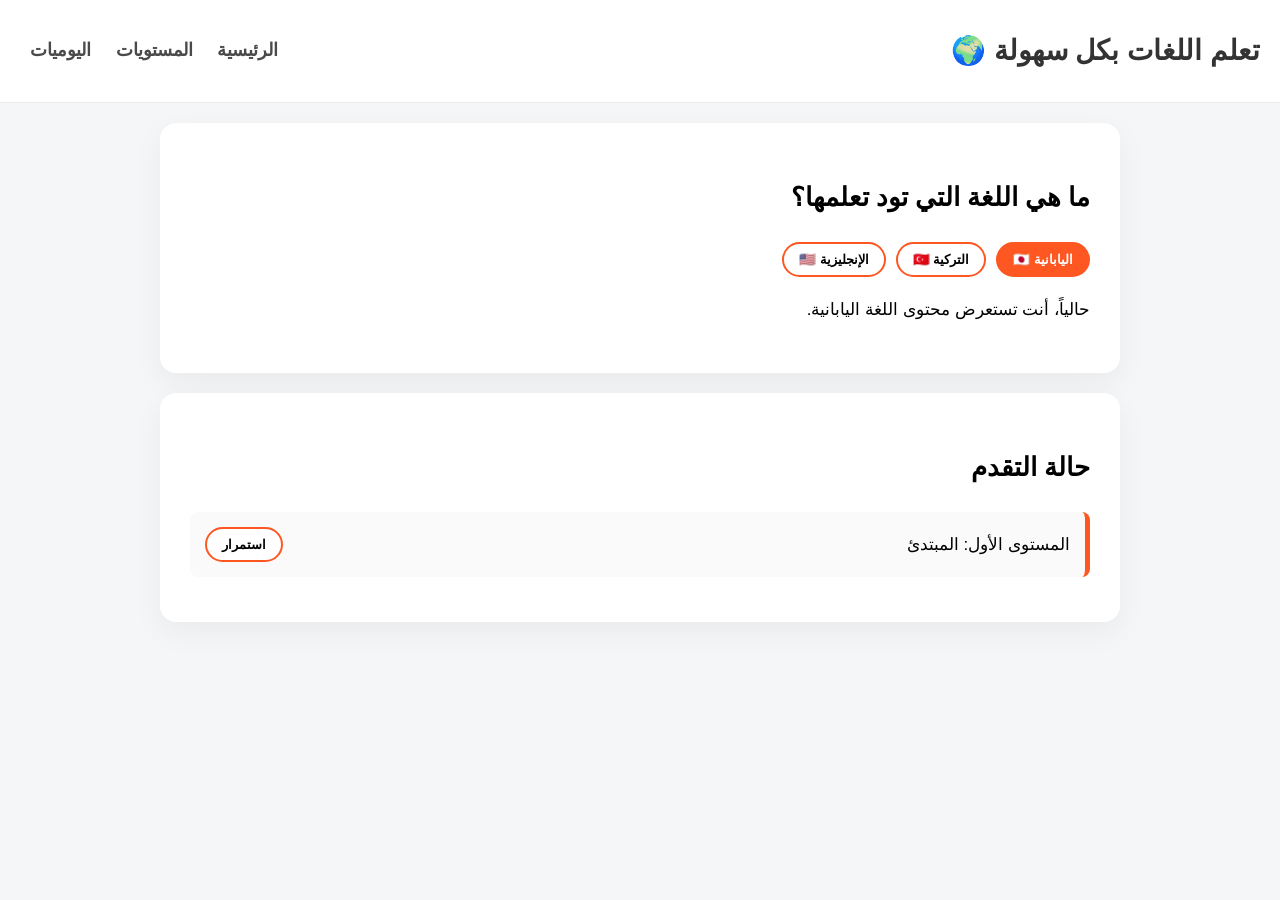
==== index.html @ e6740f60 "Add files via upload" ====
<!DOCTYPE html>
<html lang="ar" dir="rtl">
<head>
    <meta charset="UTF-8">
    <title>منصة تعلم اللغات</title>
    <link rel="stylesheet" href="style.css">
</head>
<body>

<header>
    <h1>تعلم اللغات بكل سهولة 🌍</h1>
    <nav>
        <a href="index.html">الرئيسية</a>
        <a href="levels.html">المستويات</a>
        <a href="diary.html">اليوميات</a>
    </nav>
</header>

<main>
    <section>
        <h2>ما هي اللغة التي تود تعلمها؟</h2>
        <div class="lang-selector">
            <button class="lang-btn active" onclick="setLanguage('jp')">اليابانية 🇯🇵</button>
            <button class="lang-btn" onclick="setLanguage('tr')">التركية 🇹🇷</button>
            <button class="lang-btn" onclick="setLanguage('en')">الإنجليزية 🇺🇸</button>
        </div>
        <p id="langDesc">حالياً، أنت تستعرض محتوى اللغة اليابانية.</p>
    </section>

    <section>
        <h2>حالة التقدم</h2>
        <div class="level-box">
            <span>المستوى الأول: المبتدئ</span>
            <button class="lang-btn" onclick="location.href='levels.html'">استمرار</button>
        </div>
    </section>
</main>

<script src="script.js"></script>
</body>
</html>
---- style.css ----
/* الألوان والأساسيات من تصميمك الأصلي */
:root {
    --main-orange: #ff5722;
    --bg-light: #f4f6f8;
    --shadow: 0 10px 30px rgba(0,0,0,0.05);
}

body {
    font-family: 'Cairo', sans-serif;
    background: var(--bg-light);
    margin: 0;
    line-height: 1.85;
    font-size: 17px;
    direction: rtl; /* افتراضي عربي */
}

/* الهيدر المحسن */
header {
    background: #ffffff;
    padding: 25px 20px;
    border-bottom: 1px solid #eaeaea;
    display: flex;
    justify-content: space-between;
    align-items: center;
    flex-wrap: wrap;
}

header h1 {
    font-size: 28px;
    color: #333;
    margin: 0;
}

/* نظام اختيار لغة التعلم */
.lang-selector {
    display: flex;
    gap: 10px;
    margin: 10px 0;
}

.lang-btn {
    padding: 8px 15px;
    border: 2px solid var(--main-orange);
    background: white;
    border-radius: 20px;
    cursor: pointer;
    font-weight: bold;
    transition: 0.3s;
}

.lang-btn.active {
    background: var(--main-orange);
    color: white;
}

nav a {
    margin: 0 10px;
    text-decoration: none;
    font-size: 18px;
    color: #4a4a4a;
    font-weight: 600;
    position: relative;
}

nav a:hover { color: var(--main-orange); }

/* الأقسام والمستويات */
section {
    background: #ffffff;
    padding: 30px;
    margin: 20px auto;
    max-width: 900px;
    border-radius: 16px;
    box-shadow: var(--shadow);
}

.level-box {
    border-right: 5px solid var(--main-orange);
    padding: 15px;
    margin: 15px 0;
    background: #fafafa;
    border-radius: 8px;
    display: flex;
    justify-content: space-between;
    align-items: center;
}

.locked {
    opacity: 0.5;
    cursor: not-allowed;
}

/* الحروف والجمل من كودك الأصلي */
.letter {
    width: 75px; height: 90px;
    background: white;
    border-radius: 12px;
    display: inline-flex;
    flex-direction: column;
    align-items: center;
    justify-content: center;
    box-shadow: 0 5px 15px rgba(0,0,0,0.08);
    margin: 10px;
    cursor: pointer;
    transition: 0.2s;
}

.letter:hover { transform: scale(1.1); border: 2px solid var(--main-orange); }
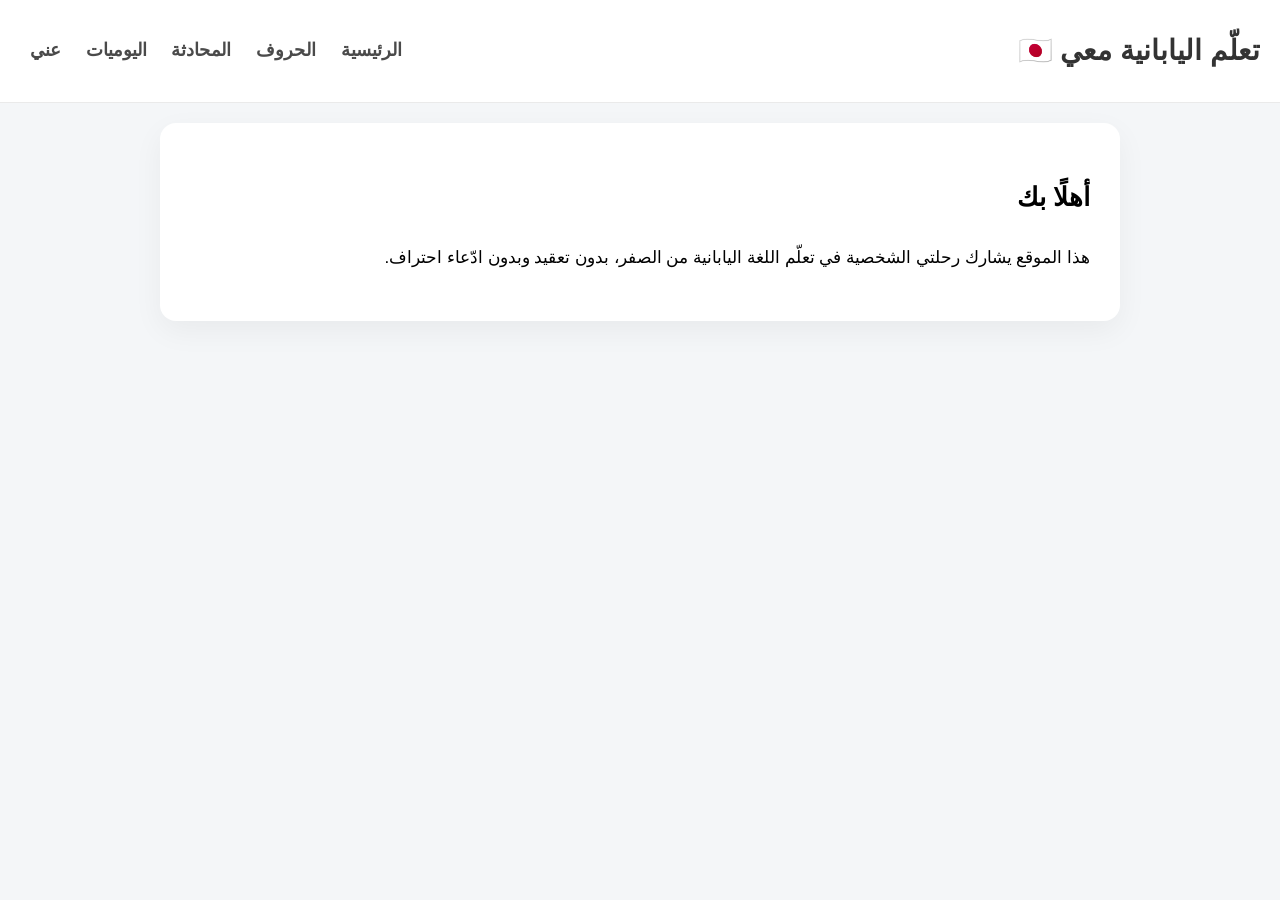
==== commit 22efbc5d: "index.html" ====
--- a/index.html
+++ b/index.html
@@ -1,41 +1,32 @@
 <!DOCTYPE html>
 <html lang="ar" dir="rtl">
 <head>
-    <meta charset="UTF-8">
-    <title>منصة تعلم اللغات</title>
-    <link rel="stylesheet" href="style.css">
+  <meta charset="UTF-8">
+  <title>تعلّم اليابانية معي</title>
+  <link rel="stylesheet" href="style.css">
 </head>
 <body>
 
 <header>
-    <h1>تعلم اللغات بكل سهولة 🌍</h1>
-    <nav>
-        <a href="index.html">الرئيسية</a>
-        <a href="levels.html">المستويات</a>
-        <a href="diary.html">اليوميات</a>
-    </nav>
+  <h1>تعلّم اليابانية معي 🇯🇵</h1>
+  <nav>
+    <a href="index.html">الرئيسية</a>
+    <a href="letters.html">الحروف</a>
+    <a href="conversation.html">المحادثة</a>
+    <a href="diary.html">اليوميات</a>
+    <a href="about.html">عني</a>
+  </nav>
 </header>
+<main>
+  <section>
+    <h2>أهلًا بك</h2>
+    <p>
+      هذا الموقع يشارك رحلتي الشخصية في تعلّم اللغة اليابانية من الصفر،
+      بدون تعقيد وبدون ادّعاء احتراف.
+    </p>
+  </section>
+</main>
+<script src="script.js"></script>
 
-<main>
-    <section>
-        <h2>ما هي اللغة التي تود تعلمها؟</h2>
-        <div class="lang-selector">
-            <button class="lang-btn active" onclick="setLanguage('jp')">اليابانية 🇯🇵</button>
-            <button class="lang-btn" onclick="setLanguage('tr')">التركية 🇹🇷</button>
-            <button class="lang-btn" onclick="setLanguage('en')">الإنجليزية 🇺🇸</button>
-        </div>
-        <p id="langDesc">حالياً، أنت تستعرض محتوى اللغة اليابانية.</p>
-    </section>
-
-    <section>
-        <h2>حالة التقدم</h2>
-        <div class="level-box">
-            <span>المستوى الأول: المبتدئ</span>
-            <button class="lang-btn" onclick="location.href='levels.html'">استمرار</button>
-        </div>
-    </section>
-</main>
-
-<script src="script.js"></script>
 </body>
-</html>+</html>
--- a/style.css
+++ b/style.css
@@ -105,4 +105,4 @@
     transition: 0.2s;
 }
 
-.letter:hover { transform: scale(1.1); border: 2px solid var(--main-orange); }+.letter:hover { transform: scale(1.1); border: 2px solid var(--main-orange); }
